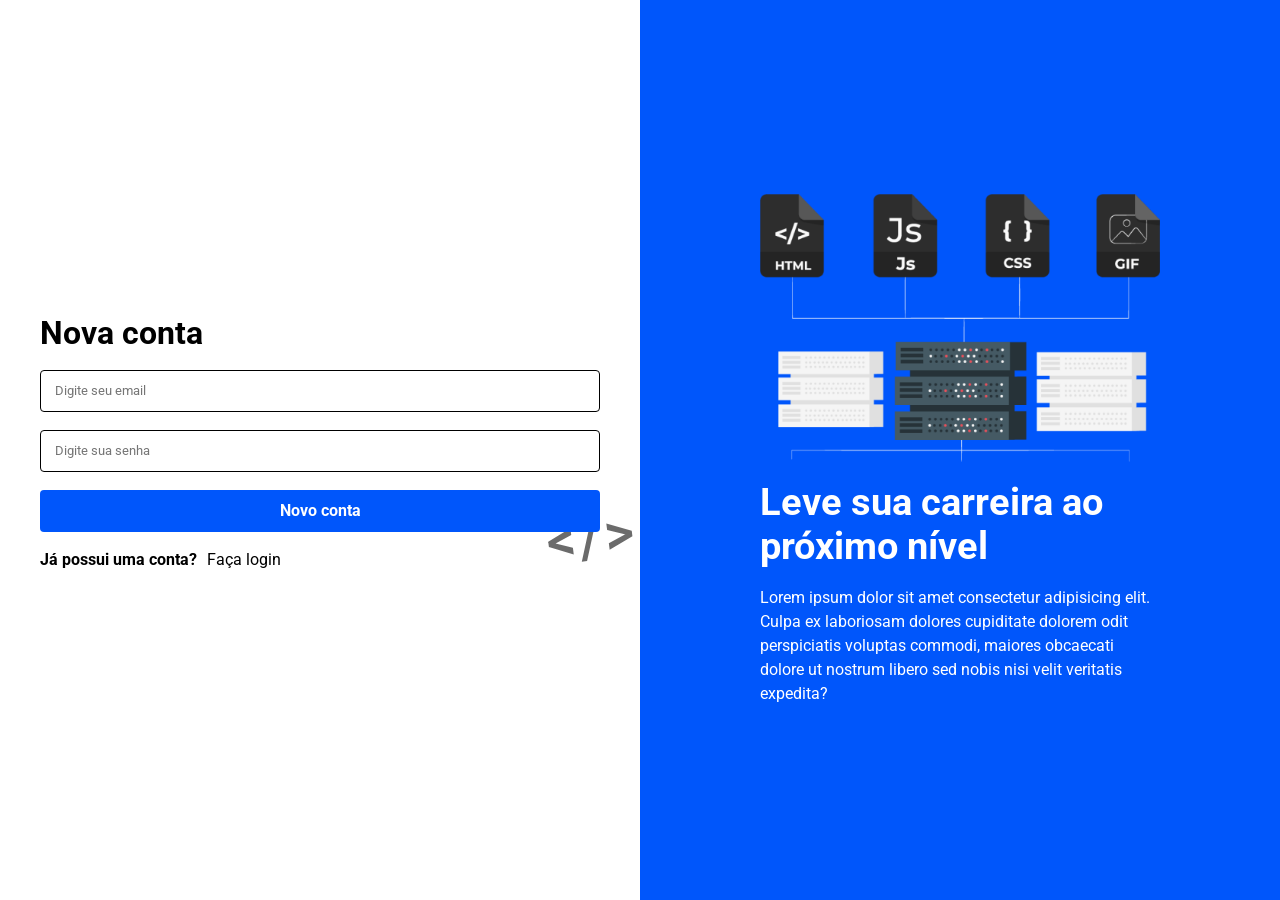
==== signup.html @ 58f00b53 "feat: registration page" ====
<!DOCTYPE html>
<html lang="pt-br">
<head>

  <meta charset="UTF-8">
  <meta http-equiv="X-UA-Compatible" content="IE=edge">
  <meta name="viewport" content="width=device-width, initial-scale=1.0">

 <link rel="preconnect" href="https://fonts.googleapis.com">
 <link rel="preconnect" href="https://fonts.gstatic.com" crossorigin>
 <link href="https://fonts.googleapis.com/css2?family=Roboto:wght@400;500;700&display=swap" rel="stylesheet">

  <title>Cadastro</title>
  <link rel="stylesheet" href="style.css">
</head>
<body>
  
  <main class="container">

    <section class="left">
      <h1>Nova conta</h1>

      <form action="">
        <input type="email" placeholder="Digite seu email" name="email">
        <input type="password" placeholder="Digite sua senha" name="email">

        <button type="submit">Novo conta</button>
      </form>

      <div class="area">
        <span class="link">Já possui uma conta? <a href="index.html">Faça login</a></span>
      </div>

    </section>
    
    <section class="right">
      <img class="info-img" src="assets/info.png" alt="Informações do projeto">

      <h2 class="subtitle">Leve sua carreira ao próximo nível</h2>
      <p class="description">Lorem ipsum dolor sit amet consectetur adipisicing elit. Culpa ex laboriosam dolores cupiditate dolorem odit perspiciatis voluptas commodi, maiores obcaecati dolore ut nostrum libero sed nobis nisi velit veritatis expedita?</p>
    </section>

  </main>

</body>
</html>
---- style.css ----
* {
  margin: 0;
  border: 0;
  padding: 0;
  box-sizing: border-box;
  font-family: 'Roboto', sans-serif;
}

  body {
    --white: #FFF;
    --black: #000;
    --blue: #0056FB;
    --blue-hover: #008AFB;


    background-color: var(--white);
    width: 100%;
  }

  .container {
    display: flex;
    flex-direction: row;
    align-items: center;
    justify-content: center;
    margin: 0 auto;
  }

  .left {
    flex: 1;
    display: flex;
    flex-direction: column;
    justify-content: center;
    align-items: center;
    padding: 0 24px;
  }

  .left h1 {
    width: 100%;
    max-width: 560px;
    margin-bottom: 18px;
    font-size: 32px;
  }

  form {
    position: relative;
    display: flex;
    flex-direction: column;
    width: 100%;
    max-width: 560px;
    z-index: 9;
  }

  input {
    border: 1px solid var(--black);
    border-radius: 4px;
    margin-bottom: 18px;
    min-width: 100%;
    padding: 0 14px;
  }

  form input[type = "text"], form input[type = "email"], form input[type = "password"] {
    height: 42px;
  }

  button {
    background-color: var(--blue);
    height: 42px;
    border-radius: 4px;
    color: var(--white);
    font-size: 16px;
    font-weight: bold;
    width: 100%;
    max-width: 560px;
    cursor: pointer;
    margin-bottom: 18px;
    transition: background-color 0.5s linear;
    z-index: 2;
  }

  button:hover {
    background-color: var(--blue-hover);
  }

  .area {
    width: 100%;
    max-width: 560px;
    margin-bottom: 18px;
  }

  .link {
    align-self: self-start;
    font-weight: bold;
  }

  .link a {
    text-decoration: none;
    color: var(--black);
    font-weight: normal;
    margin-left: 6px;
  }

  .right {
    flex: 1;
    background-color: var(--blue);
    height: 100vh;
    display: flex;
    flex-direction: column;
    align-items: center;
    justify-content: center;
    padding: 0 24px;
  }

  .info-img {
    width: 100%;
    max-width: 400px;
    height: auto;
    margin-bottom: 18px;
  }

  .subtitle {
    max-width: 400px;
    font-size: 38px;
    color: var(--white);
    margin-bottom: 18px;
  }

  .description {
    max-width: 400px;
    line-height: 150%;
    color: var(--white);
  }

  form::before {
    content: '';
    position: absolute;
    background-image: url(assets/code.svg);
    background-size: 90px;
    background-repeat: no-repeat;
    z-index: 1;
    width: 90px;
    height: 90px;
    opacity: 0.7;
    bottom: -50px;
    right: -35px;
  }

  @media (max-width: 700px) {
    .container {
      flex-direction: column;
      min-height: 100vh;
    }

    .left {
      width: 85%;
      padding: 24px 0;
    }

    .left h1 {
      margin-bottom: 18px;
    }

    .right {
      padding: 32px 0;
      width: 100%;
      height: 100%;
    }

    form::before {
      background-size: 80px;
      width: 84px;
      height: 82px;
      bottom: -46px;
      right: -30px;
    }
  }

  @media (max-width: 500px) {
      .info-img {
        width: 84%;
      }

      .subtitle {
        margin-bottom: 18px;
        font-size: 32px;
        max-width: 400px;
        padding: 0 14px;
        text-align: center;
      }

      .description {
        max-width: 400px;
        padding: 0 14px;
      }
  }
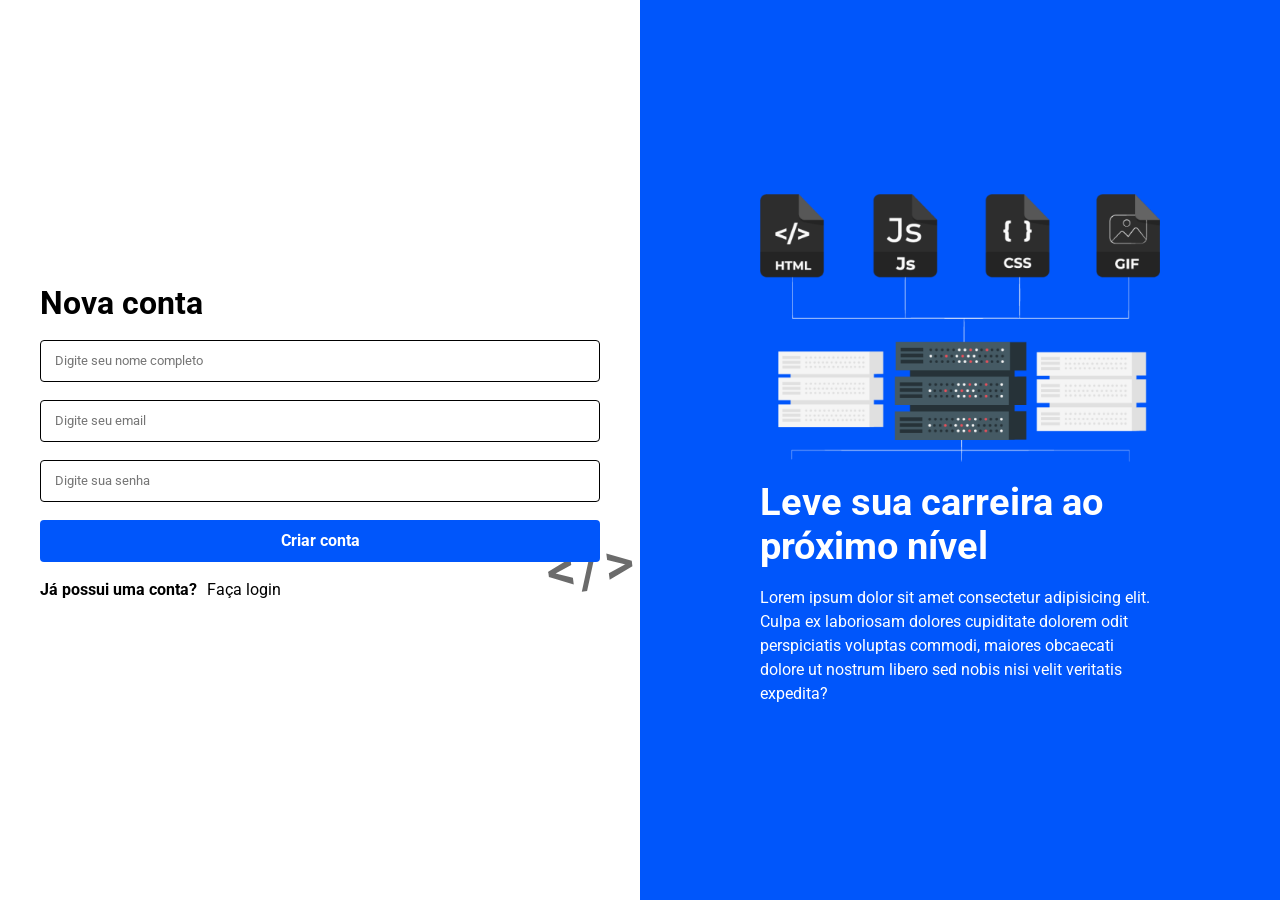
==== commit 2d30ad53: "fix: solving the problem of swapped screens" ====
--- a/signup.html
+++ b/signup.html
@@ -21,10 +21,11 @@
       <h1>Nova conta</h1>
 
       <form action="">
+        <input type="text" placeholder="Digite seu nome completo" name="name">
         <input type="email" placeholder="Digite seu email" name="email">
         <input type="password" placeholder="Digite sua senha" name="email">
 
-        <button type="submit">Novo conta</button>
+        <button type="submit">Criar conta</button>
       </form>
 
       <div class="area">
--- a/style.css
+++ b/style.css
@@ -97,6 +97,11 @@
     color: var(--black);
     font-weight: normal;
     margin-left: 6px;
+    transition: color 0.5s;
+  }
+
+  .link a:hover {
+    color: var(--blue-hover);
   }
 
   .right {
